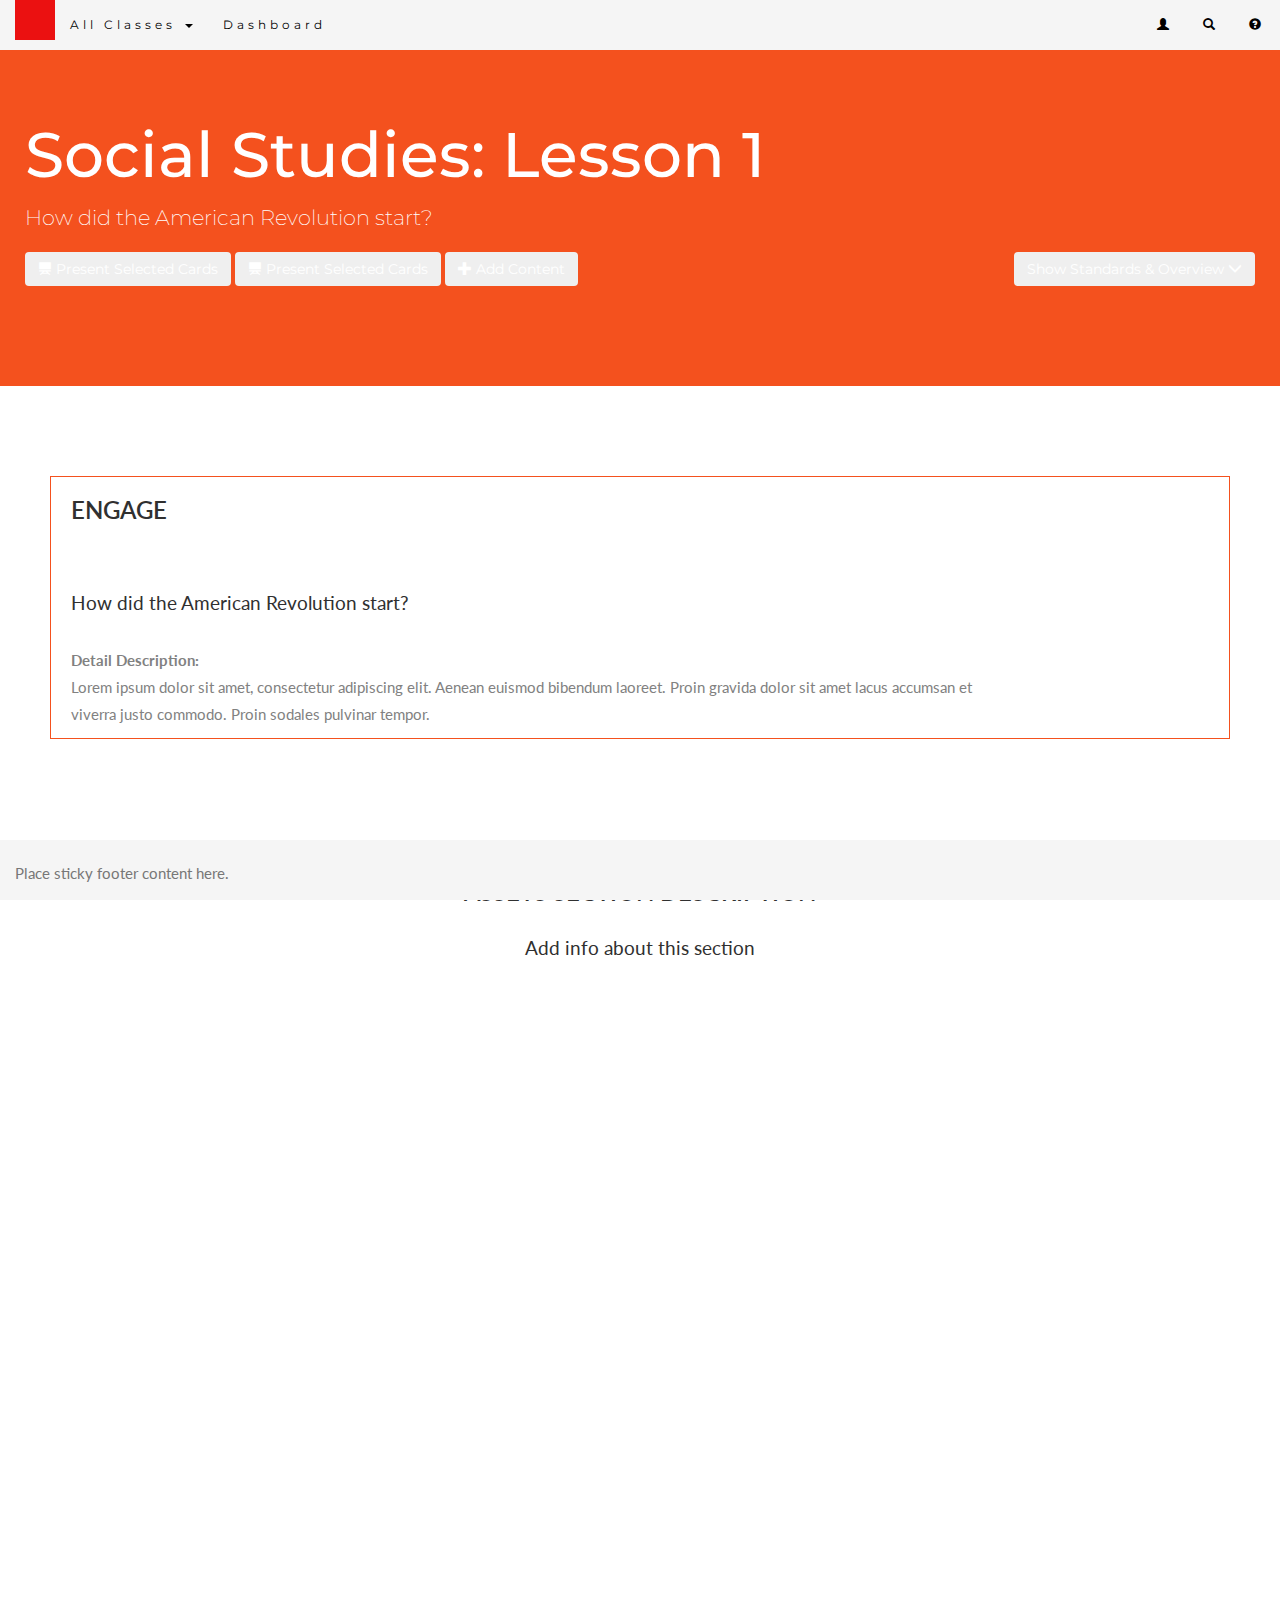
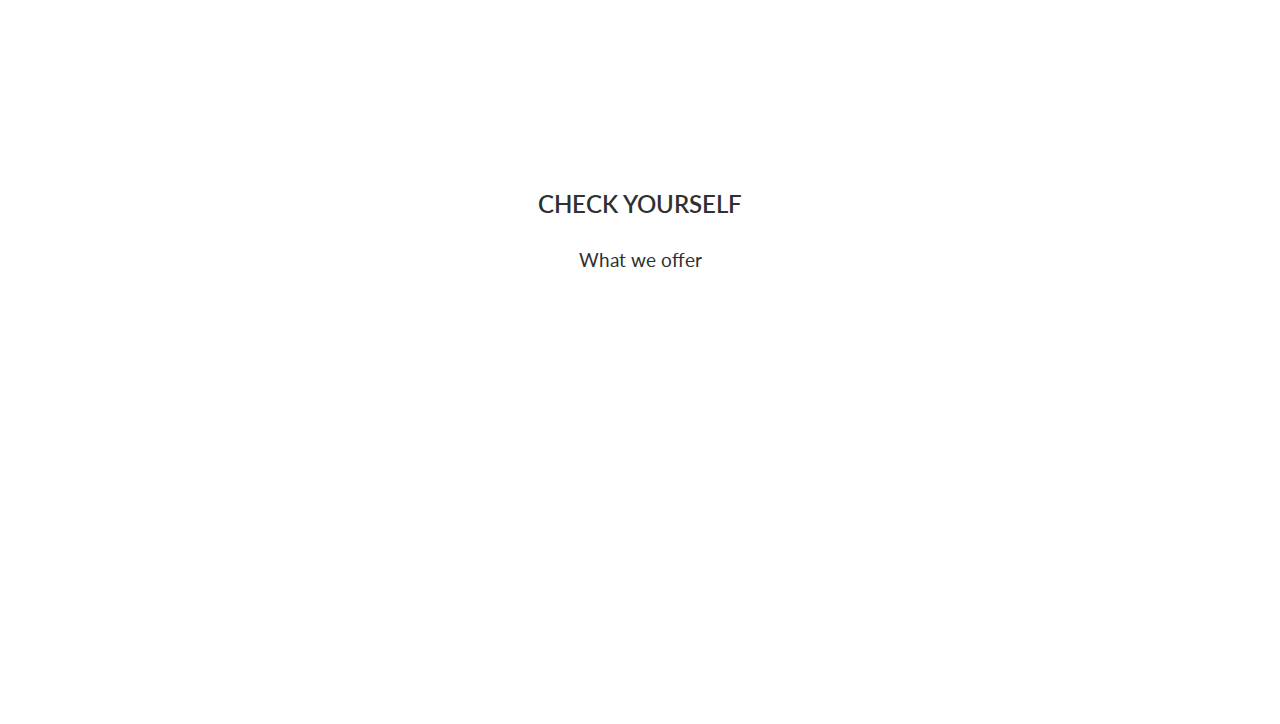
==== Masonary/index - shell.html @ 218b9366 "updates to the cube" ====
<!DOCTYPE html>
<html lang="en">
<head>
  <title>Bootstrap Shell</title>
  <meta charset="utf-8">
  <meta name="viewport" content="width=device-width, initial-scale=1">
  <link rel="stylesheet" href="https://maxcdn.bootstrapcdn.com/bootstrap/3.3.7/css/bootstrap.min.css">
  <link href="https://fonts.googleapis.com/css?family=Montserrat" rel="stylesheet" type="text/css">
  <link href="https://fonts.googleapis.com/css?family=Lato" rel="stylesheet" type="text/css">
  <link rel="stylesheet" type="text/css" href="custom.css">
  <script src="https://ajax.googleapis.com/ajax/libs/jquery/1.12.4/jquery.min.js"></script>
  <script src="https://maxcdn.bootstrapcdn.com/bootstrap/3.3.7/js/bootstrap.min.js"></script>
  
</head>
<body id="myPage" data-spy="scroll" data-target=".navbar" data-offset="60">

<nav class="navbar navbar-default navbar-fixed-top">
  <div class="container">
    <div class="navbar-header">
 <a href="#" class="pull-left redcube"><img src="media/images/redcube.png" width="40" height="40"></a>
          </div>
          <div id="navbar" class="navbar-collapse collapse">
            <ul class="nav navbar-nav">
              <li class="dropdown">
                <a href="#" class="dropdown-toggle" data-toggle="dropdown" role="button" aria-haspopup="true" aria-expanded="false">All Classes <span class="caret"></span></a>
                <ul class="dropdown-menu">
                  <li><a href="#">Class 1</a></li>
                  <li><a href="#">Class 2</a></li>
                  <li><a href="#">Class 3</a></li>
                  <li role="separator" class="divider"></li>
                  <li><a href="#">More Links Here</a></li>
                  <li><a href="#">And One More Link</a></li>
                </ul>
              </li>
              <li><a href="#">Dashboard</a></li>
            </ul>
            <ul class="nav navbar-nav navbar-right">
              <li><a href=""><span class="glyphicon glyphicon-user" aria-hidden="true"></span></a></li>
              <li><a href=""><span class="glyphicon glyphicon-search" aria-hidden="true"></span></a></li>
              <li><a href=""><span class="glyphicon glyphicon-question-sign" aria-hidden="true"></span></a></li>
            </ul>
          </div><!--/.nav-collapse -->
  </div>
        
        
        
    
      <button type="button" class="navbar-toggle" data-collapse="collapse" data-target="#myNavbar">
        <span class="icon-bar"></span>
        <span class="icon-bar"></span>
        <span class="icon-bar"></span>
      </button>
    </div>
    <div class="collapse navbar-collapse" id="myNavbar">
   <!--   <ul class="nav navbar-nav navbar-right">
        <li><a href="#about">ABOUT</a></li>
      </ul> -->
    </div>
  </div>
</nav>

<div class="jumbotron text-left">
  <h1>Social Studies: Lesson 1</h1>
  <p>How did the American Revolution start?</p>
<button type="button" class="btn btn-white" data-toggle="" data-target=""><span class="glyphicon glyphicon-blackboard" aria-hidden="true"></span> Present Selected Cards </button>
<button type="button" class="btn btn-white" data-toggle="" data-target=""><span class="glyphicon glyphicon-blackboard" aria-hidden="true"></span> Present Selected Cards </button>
<button type="button" class="btn btn-white" data-toggle="modal" data-target="#myModaladd"><span class="glyphicon glyphicon-plus" aria-hidden="true"></span> Add Content</button>
<button type="button" button="" class="btn btn-white btn-banner-toggle pull-right" id="banner-toggle" onclick="$('#target-under').toggle();">Show Standards &amp; Overview <span class="glyphicon glyphicon-menu-down"></span></button></div>


<!-- Container (About Section) -->
<div id="about" class="container-fluid">
<div class="panel-top panel-default text-left __web-inspector-hide-shortcut__"> 
     <h2>Engage</h2><br>
      <h4>How did the American Revolution start?<br></h4>
      <p><strong>Detail Description:</strong><br>
        Lorem ipsum dolor sit amet, consectetur adipiscing elit. Aenean euismod bibendum laoreet. Proin gravida dolor sit amet lacus accumsan et viverra justo commodo. Proin sodales pulvinar tempor.</p>
    </div>  
  
 
</div></div>



  <!--
  <div class="text-center">
    <h2>Section</h2>
    <h4>Add info about this section</h4>
  <div id="myCarousel" class="carousel slide text-center" data-ride="carousel">
    <!-- Indicators -->
   <!-- <ol class="carousel-indicators">
      <li data-target="#myCarousel" data-slide-to="0" class="active"></li>
      <li data-target="#myCarousel" data-slide-to="1"></li>
      <li data-target="#myCarousel" data-slide-to="2"></li>
    </ol>-->

    <!-- Wrapper for slides -->
 <!--   <div class="carousel-inner" role="listbox">
      <div class="item active">
        <h4>"This company is the best. I am so happy with the result!"<br><span style="font-style:normal;">Michael Roe, Vice President, Comment Box</span></h4>
      </div>
      <div class="item">
        <h4>"One word... WOW!!"<br><span style="font-style:normal;">John Doe, Salesman, Rep Inc</span></h4>
      </div>
      <div class="item">
        <h4>"Could I... BE any more happy with this company?"<br><span style="font-style:normal;">Chandler Bing, Actor, FriendsAlot</span></h4>
      </div>
    </div>

 <!-- Left and right controls -->
     <!--  <a class="left carousel-control" href="#myCarousel" role="button" data-slide="prev">
      <span class="glyphicon glyphicon-chevron-left" aria-hidden="true"></span>
      <span class="sr-only">Previous</span>
    </a>
    <a class="right carousel-control" href="#myCarousel" role="button" data-slide="next">
      <span class="glyphicon glyphicon-chevron-right" aria-hidden="true"></span>
      <span class="sr-only">Next</span>
    </a>
  </div>
</div>-->

<!-- Container (Pricing Section) -->
<div id="pricing" class="container-fluid">
  <div class="text-center">
    <h2>Assets Section Description</h2>
    <h4>Add info about this section</h4>
  </div>
  
  <div class="row slideanim">
 <div class="col-sm-4 col-xs-12">
      <div class="panel panel-default text-center">
        <div class="panel-heading">
          <h1></h1></div>
        <div class="panel-body">
          <h3>The Revolutionary War 1775-1778</h3>
        </div>
        <div class="panel-footer">
          <p>blah blah blah</p>
          <h4></h4>
          <button class="btn btn-lg">Assign</button>
        </div>
      </div>
    </div>
    
    <div class="col-sm-4 col-xs-12">
      <div class="panel panel-default text-center">
        <div class="panel-heading">
          <h1></h1></div>
        <div class="panel-body">
          <h3>The Revolutionary War 1775-1778</h3>
        </div>
        <div class="panel-footer">
          <p>blah blah blah</p>
          <h4></h4>
          <button class="btn btn-lg">Assign</button>
        </div>
      </div>
    </div>
    
    <div class="col-sm-4 col-xs-12">
      <div class="panel panel-default text-center">
        <div class="panel-heading">
          <h1></h1></div>
        <div class="panel-body">
          <h3>The Revolutionary War 1775-1778</h3>
        </div>
        <div class="panel-footer">
          <p>blah blah blah</p>
          <h4></h4>
          <button class="btn btn-lg">Assign</button>
        </div>
      </div>
    </div>
  </div>
  <div class="text-center">
    <div class="row slideanim">
 <div class="col-sm-4 col-xs-12">
      <div class="panel panel-default text-center">
        <div class="panel-heading">
          <h1></h1></div>
        <div class="panel-body">
          <h3>The Revolutionary War 1775-1778</h3>
        </div>
        <div class="panel-footer">
          <p>blah blah blah</p>
          <h4></h4>
          <button class="btn btn-lg">Assign</button>
        </div>
      </div>
    </div>
    
    <div class="col-sm-4 col-xs-12">
      <div class="panel panel-default text-center">
        <div class="panel-heading">
          <h1></h1></div>
        <div class="panel-body">
          <h3>The Revolutionary War 1775-1778</h3>
        </div>
        <div class="panel-footer">
          <p>blah blah blah</p>
          <h4></h4>
          <button class="btn btn-lg">Assign</button>
        </div>
      </div>
    </div>
    
    <div class="col-sm-4 col-xs-12">
      <div class="panel panel-default text-center">
        <div class="panel-heading">
          <h1></h1></div>
        <div class="panel-body">
          <h3>The Revolutionary War 1775-1778</h3>
        </div>
        <div class="panel-footer">
          <p>blah blah blah</p>
          <h4></h4>
          <button class="btn btn-lg">Assign</button>
        </div>
      </div>
    </div>
  </div>
</div>

<!-- Container (Services Section) -->
<div id="services" class="container-fluid text-center">
  <h2>Check Yourself</h2>
  <h4>What we offer</h4>
  <br>
  <div class="row slideanim">
    <div class="col-sm-4">
      <span class="glyphicon glyphicon-off logo-small"></span>
      <h4>POWER</h4>
      <p>Lorem ipsum dolor sit amet..</p>
    </div>
    <div class="col-sm-4">
      <span class="glyphicon glyphicon-heart logo-small"></span>
      <h4>LOVE</h4>
      <p>Lorem ipsum dolor sit amet..</p>
    </div>
    <div class="col-sm-4">
      <span class="glyphicon glyphicon-lock logo-small"></span>
      <h4>JOB DONE</h4>
      <p>Lorem ipsum dolor sit amet..</p>
    </div>
  </div>
  <br><br>
  <div class="row slideanim">
  </div>
</div>
</div>

</div>
<!--
<footer class="container-fluid text-center footer-fixed-bottom">
  <a href="#myPage" title="To Top">
    <span class="glyphicon glyphicon-chevron-up"></span>
  </a>
</footer>-->
<footer class="footer">
      <div class="container">
      <a href="#myPage" title="To Top">
        <p class="text-muted">Place sticky footer content here.</p>
      </div>
    </footer>


<script>
$(document).ready(function(){
  // Add smooth scrolling to all links in navbar + footer link
  $(".navbar a, footer a[href='#myPage']").on('click', function(event) {
    // Make sure this.hash has a value before overriding default behavior
    if (this.hash !== "") {
      // Prevent default anchor click behavior
      event.preventDefault();

      // Store hash
      var hash = this.hash;

      // Using jQuery's animate() method to add smooth page scroll
      // The optional number (900) specifies the number of milliseconds it takes to scroll to the specified area
      $('html, body').animate({
        scrollTop: $(hash).offset().top
      }, 900, function(){
   
        // Add hash (#) to URL when done scrolling (default click behavior)
        window.location.hash = hash;
      });
    } // End if
  });
  
  $(window).scroll(function() {
    $(".slideanim").each(function(){
      var pos = $(this).offset().top;

      var winTop = $(window).scrollTop();
        if (pos < winTop + 600) {
          $(this).addClass("slide");
        }
    });
  });
})
</script>

</body>
</html>
---- Masonary/custom.css ----
@charset "UTF-8";
/* Sticky footer styles
-------------------------------------------------- */
html {
  position: relative;
  min-height: 100%;
}

.footer {
  position: fixed;
  bottom: 0;
  width: 100%;
  /* Set the fixed height of the footer here */
  height: 60px;
  background-color: #f5f5f5;
}


/* Custom page CSS
-------------------------------------------------- */
/* Not required for template or sticky footer method. */

.container {
  width: auto;
  max-width:100%;
  padding: 0 15px;
}
.container .text-muted {
  margin: 20px 0;
}

.navbar-default .navbar-toggle .icon-bar {
    background-color: #fff;
}

.footer .container {
    padding-right: 15px;
    padding-left: 15px;
}
  body {
      font: 400 15px Lato, sans-serif;
      line-height: 1.8;
      color: #818181;
	   margin-bottom: 60px;
  }
  h2 {
      font-size: 24px;
      text-transform: uppercase;
      color: #303030;
      font-weight: 600;
      margin-bottom: 30px;
  }
  h4 {
      font-size: 19px;
      line-height: 1.375em;
      color: #303030;
      font-weight: 400;
      margin-bottom: 30px;
  }
  .jumbotron {
      background-color: #f4511e;
      color: #fff;
      padding: 100px 25px;
      font-family: Montserrat, sans-serif;
  }
  .container-fluid {
      padding: 60px 50px;
  }
  .bg-grey {
      background-color: #f6f6f6;
  }
  .logo-small {
      color: #f4511e;
      font-size: 50px;
  }
  .logo {
      color: #f4511e;
      font-size: 200px;
  }
  .thumbnail {
      padding: 0 0 15px 0;
      border: none;
      border-radius: 0;
  }
  .thumbnail img {
      width: 100%;
      height: 100%;
      margin-bottom: 10px;
  }
  .carousel-control.right, .carousel-control.left {
      background-image: none;
      color: #f4511e;
  }
  .carousel-indicators li {
      border-color: #f4511e;
  }
  .carousel-indicators li.active {
      background-color: #f4511e;
  }
  .item h4 {
      font-size: 19px;
      line-height: 1.375em;
      font-weight: 400;
      font-style: italic;
      margin: 70px 0;
  }
  .item span {
      font-style: normal;
  }
  .panel {
      border: 1px solid #f4511e;
      border-radius:0 !important;
      transition: box-shadow 0.5s;
  }
.panel-top {
      border: 1px solid #f4511e;
      border-radius:0 !important;
      transition: box-shadow 0.5s;
	  padding-left:20px;
	  padding-right:20%;
  }
  
    .panel-top:hover {
      box-shadow: 5px 0px 40px rgba(0,0,0, .2);
  }
  .panel:hover {
      box-shadow: 5px 0px 40px rgba(0,0,0, .2);
  }
  .panel-footer .btn:hover {
      border: 1px solid #f4511e;
      background-color: #fff !important;
      color: #f4511e;
  }
  .panel-heading {
      color: #fff !important;
      background-color: #f4511e !important;
      padding: 25px;
      border-bottom: 1px solid transparent;
      border-top-left-radius: 0px;
      border-top-right-radius: 0px;
      border-bottom-left-radius: 0px;
      border-bottom-right-radius: 0px;
  }
  .panel-footer {
      background-color: white !important;
  }
  .panel-footer h3 {
      font-size: 32px;
  }
  .panel-footer h4 {
      color: #aaa;
      font-size: 14px;
  }
  .panel-footer .btn {
      margin: 15px 0;
      background-color: #f4511e;
      color: #fff;
  }
  .navbar {
      margin-bottom: 0;
      background-color: #f5f5f5;
      z-index: 9999;
      border: 0;
      font-size: 12px !important;
      line-height: 1.42857143 !important;
      letter-spacing: 4px;
      border-radius: 0;
      font-family: Montserrat, sans-serif;
  }
  .navbar li a, .navbar .navbar-brand {
      color: #000 !important;
  }
  .navbar-nav li a:hover, .navbar-nav li.active a {
      color: #f4511e !important;
      background-color: #fff !important;
  }
  .navbar-default .navbar-toggle {
      border-color: transparent;
      color: #fff !important;
  }
  footer .glyphicon {
      font-size: 20px;
      margin-bottom: 20px;
      color: #f4511e;
  }
  .slideanim {visibility:hidden;}
  .slide {
      animation-name: slide;
      -webkit-animation-name: slide;
      animation-duration: 1s;
      -webkit-animation-duration: 1s;
      visibility: visible;
  }
  @keyframes slide {
    0% {
      opacity: 0;
      transform: translateY(70%);
    }
    100% {
      opacity: 1;
      transform: translateY(0%);
    }
  }
  @-webkit-keyframes slide {
    0% {
      opacity: 0;
      -webkit-transform: translateY(70%);
    }
    100% {
      opacity: 1;
      -webkit-transform: translateY(0%);
    }
  }
  @media screen and (max-width: 768px) {
    .col-sm-4 {
      text-align: center;
      margin: 25px 0;
    }
    .btn-lg {
        width: 100%;
        margin-bottom: 35px;
    }
  }
  @media screen and (max-width: 480px) {
    .logo {
        font-size: 150px;
    }
  }
/* CSS Document */
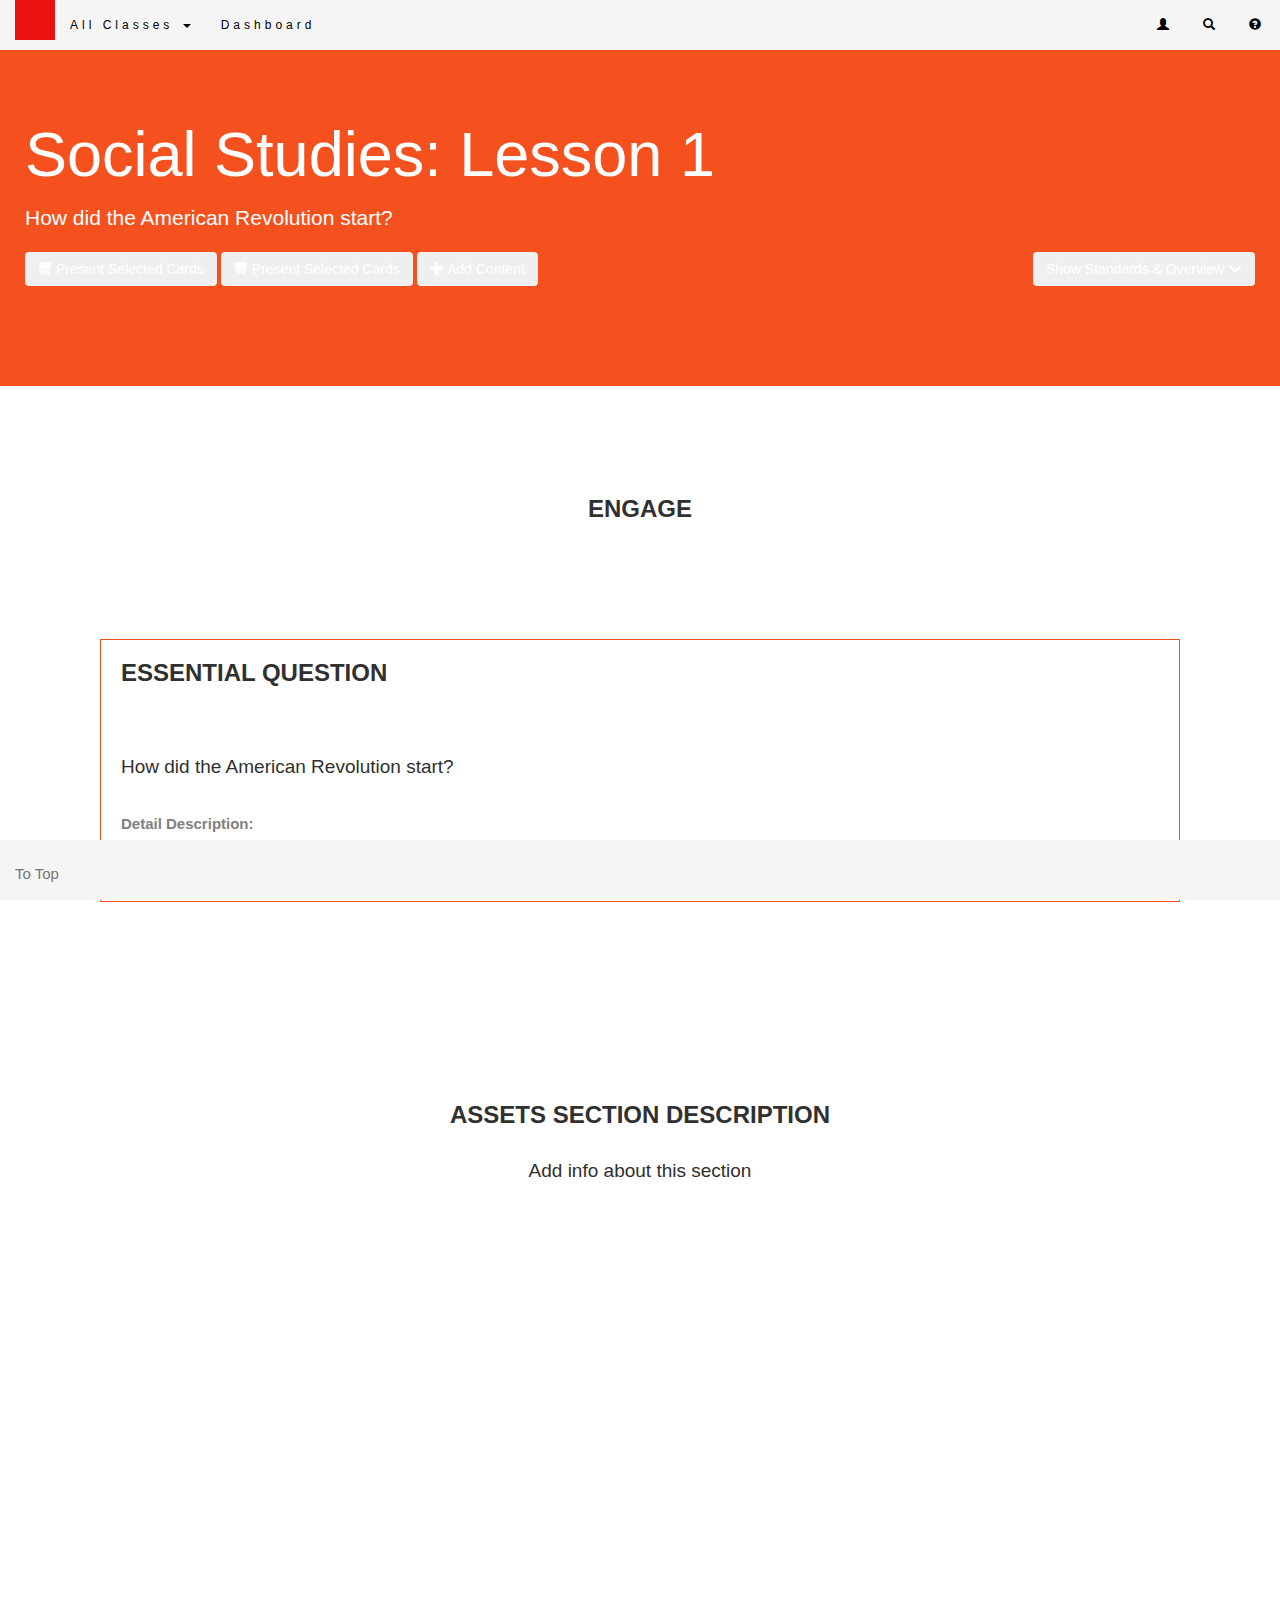
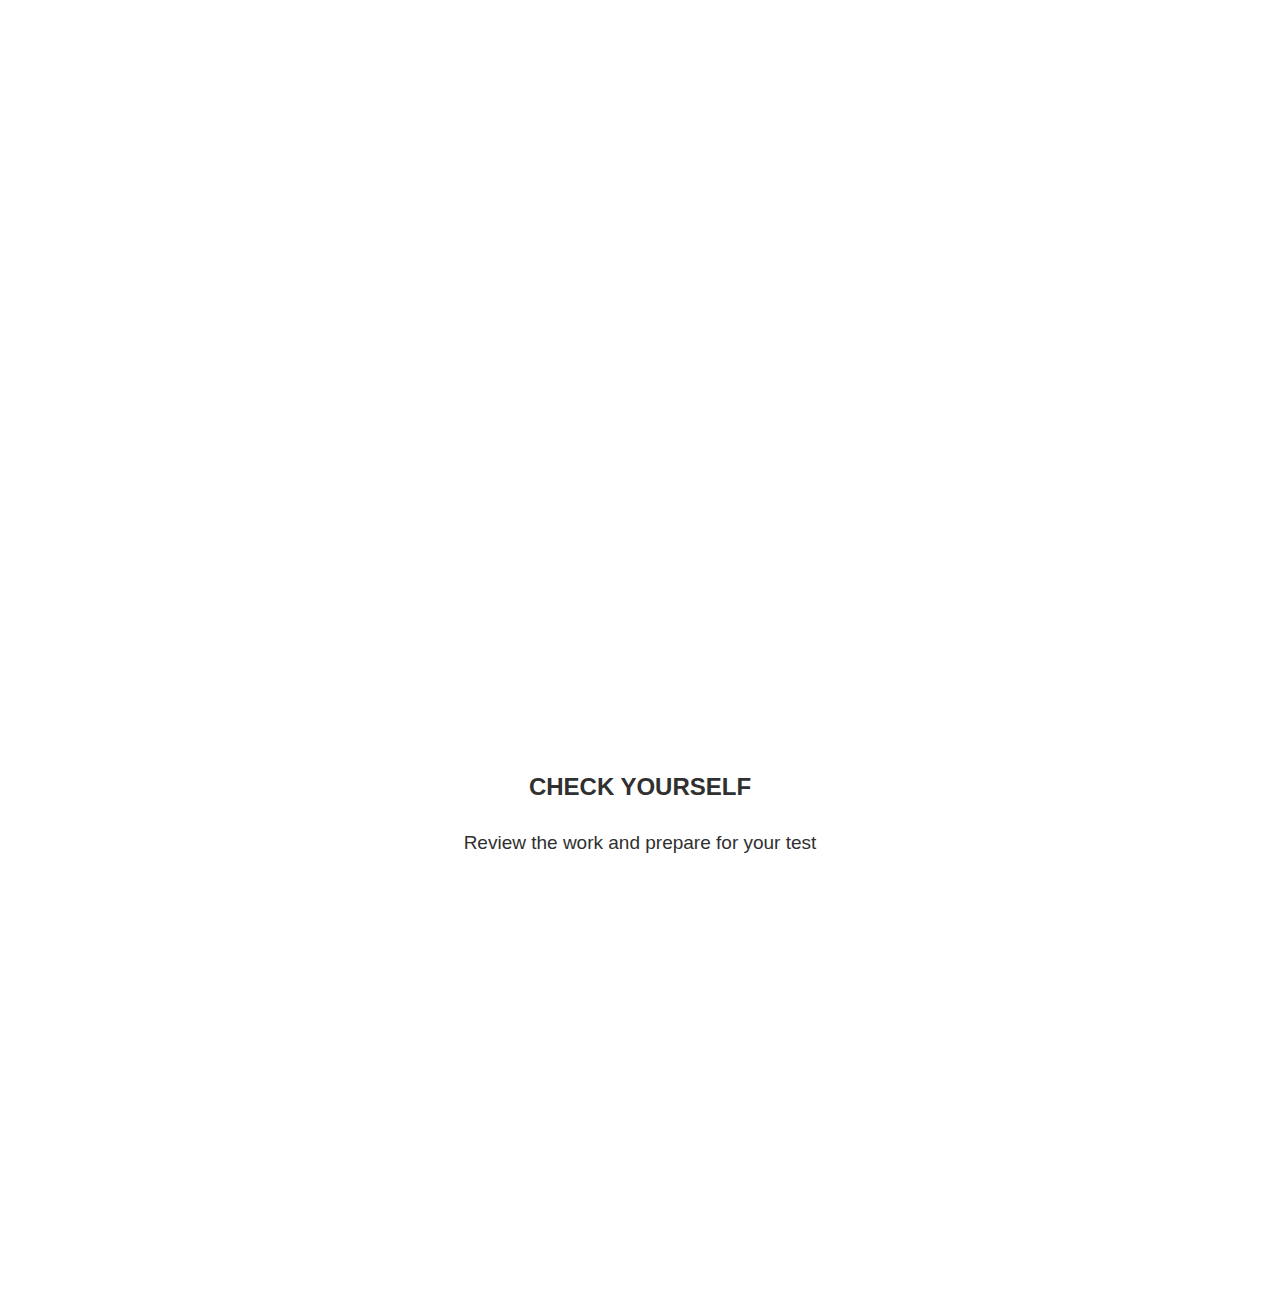
==== commit a93fdc90: "css edits" ====
--- a/Masonary/index - shell.html
+++ b/Masonary/index - shell.html
@@ -69,16 +69,18 @@
 
 
 <!-- Container (About Section) -->
-<div id="about" class="container-fluid">
+<div id="essential question" class="container-fluid">
+  <div class="text-center">
+      <h2>Engage</h2><br>
+  </div>
+  <div id="about" class="container-fluid">
 <div class="panel-top panel-default text-left __web-inspector-hide-shortcut__"> 
-     <h2>Engage</h2><br>
+     <h2>Essential Question</h2><br>
       <h4>How did the American Revolution start?<br></h4>
       <p><strong>Detail Description:</strong><br>
         Lorem ipsum dolor sit amet, consectetur adipiscing elit. Aenean euismod bibendum laoreet. Proin gravida dolor sit amet lacus accumsan et viverra justo commodo. Proin sodales pulvinar tempor.</p>
     </div>  
-  
- 
-</div></div>
+  </div></div>
 
 
 
@@ -119,8 +121,8 @@
   </div>
 </div>-->
 
-<!-- Container (Pricing Section) -->
-<div id="pricing" class="container-fluid">
+<!-- Container (Assets Section) -->
+<div id="Assets" class="container-fluid">
   <div class="text-center">
     <h2>Assets Section Description</h2>
     <h4>Add info about this section</h4>
@@ -172,6 +174,54 @@
       </div>
     </div>
   </div>
+  
+    <div class="row slideanim">
+ <div class="col-sm-4 col-xs-12">
+      <div class="panel panel-default text-center">
+        <div class="panel-heading">
+          <h1></h1></div>
+        <div class="panel-body">
+          <h3>The Revolutionary War 1775-1778</h3>
+        </div>
+        <div class="panel-footer">
+          <p>blah blah blah</p>
+          <h4></h4>
+          <button class="btn btn-lg">Assign</button>
+        </div>
+      </div>
+    </div>
+    
+    <div class="col-sm-4 col-xs-12">
+      <div class="panel panel-default text-center">
+        <div class="panel-heading">
+          <h1></h1></div>
+        <div class="panel-body">
+          <h3>The Revolutionary War 1775-1778</h3>
+        </div>
+        <div class="panel-footer">
+          <p>blah blah blah</p>
+          <h4></h4>
+          <button class="btn btn-lg">Assign</button>
+        </div>
+      </div>
+    </div>
+    
+    <div class="col-sm-4 col-xs-12">
+      <div class="panel panel-default text-center">
+        <div class="panel-heading">
+          <h1></h1></div>
+        <div class="panel-body">
+          <h3>The Revolutionary War 1775-1778</h3>
+        </div>
+        <div class="panel-footer">
+          <p>blah blah blah</p>
+          <h4></h4>
+          <button class="btn btn-lg">Assign</button>
+        </div>
+      </div>
+    </div>
+  </div>
+  
   <div class="text-center">
     <div class="row slideanim">
  <div class="col-sm-4 col-xs-12">
@@ -222,24 +272,20 @@
 </div>
 
 <!-- Container (Services Section) -->
-<div id="services" class="container-fluid text-center">
+<div id="engrade" class="container-fluid text-center">
   <h2>Check Yourself</h2>
-  <h4>What we offer</h4>
+  <h4>Review the work and prepare for your test</h4>
   <br>
   <div class="row slideanim">
-    <div class="col-sm-4">
-      <span class="glyphicon glyphicon-off logo-small"></span>
-      <h4>POWER</h4>
+   
+    <div class="col-sm-6">
+      <span class="glyphicon glyphicon-ok logo-small"></span>
+      <h4>Review Work</h4>
       <p>Lorem ipsum dolor sit amet..</p>
     </div>
-    <div class="col-sm-4">
-      <span class="glyphicon glyphicon-heart logo-small"></span>
-      <h4>LOVE</h4>
-      <p>Lorem ipsum dolor sit amet..</p>
-    </div>
-    <div class="col-sm-4">
-      <span class="glyphicon glyphicon-lock logo-small"></span>
-      <h4>JOB DONE</h4>
+    <div class="col-sm-6">
+      <span class="glyphicon glyphicon-check logo-small"></span>
+      <h4>Report Your Findings</h4>
       <p>Lorem ipsum dolor sit amet..</p>
     </div>
   </div>
@@ -259,7 +305,7 @@
 <footer class="footer">
       <div class="container">
       <a href="#myPage" title="To Top">
-        <p class="text-muted">Place sticky footer content here.</p>
+        <p class="text-muted">To Top</p>
       </div>
     </footer>
 
--- a/Masonary/custom.css
+++ b/Masonary/custom.css
@@ -30,7 +30,7 @@
 }
 
 .navbar-default .navbar-toggle .icon-bar {
-    background-color: #fff;
+    background-color: orange;
 }
 
 .footer .container {
@@ -38,7 +38,7 @@
     padding-left: 15px;
 }
   body {
-      font: 400 15px Lato, sans-serif;
+      font: 400 15px "Proxima Nova", sans-serif;
       line-height: 1.8;
       color: #818181;
 	   margin-bottom: 60px;
@@ -61,7 +61,7 @@
       background-color: #f4511e;
       color: #fff;
       padding: 100px 25px;
-      font-family: Montserrat, sans-serif;
+      font-family: "Proxima Nova", sans-serif;
   }
   .container-fluid {
       padding: 60px 50px;
@@ -107,7 +107,7 @@
   .item span {
       font-style: normal;
   }
-  .panel {
+.panel {
       border: 1px solid #f4511e;
       border-radius:0 !important;
       transition: box-shadow 0.5s;
@@ -165,7 +165,7 @@
       line-height: 1.42857143 !important;
       letter-spacing: 4px;
       border-radius: 0;
-      font-family: Montserrat, sans-serif;
+      font-family: "Proxima Nova", sans-serif;
   }
   .navbar li a, .navbar .navbar-brand {
       color: #000 !important;
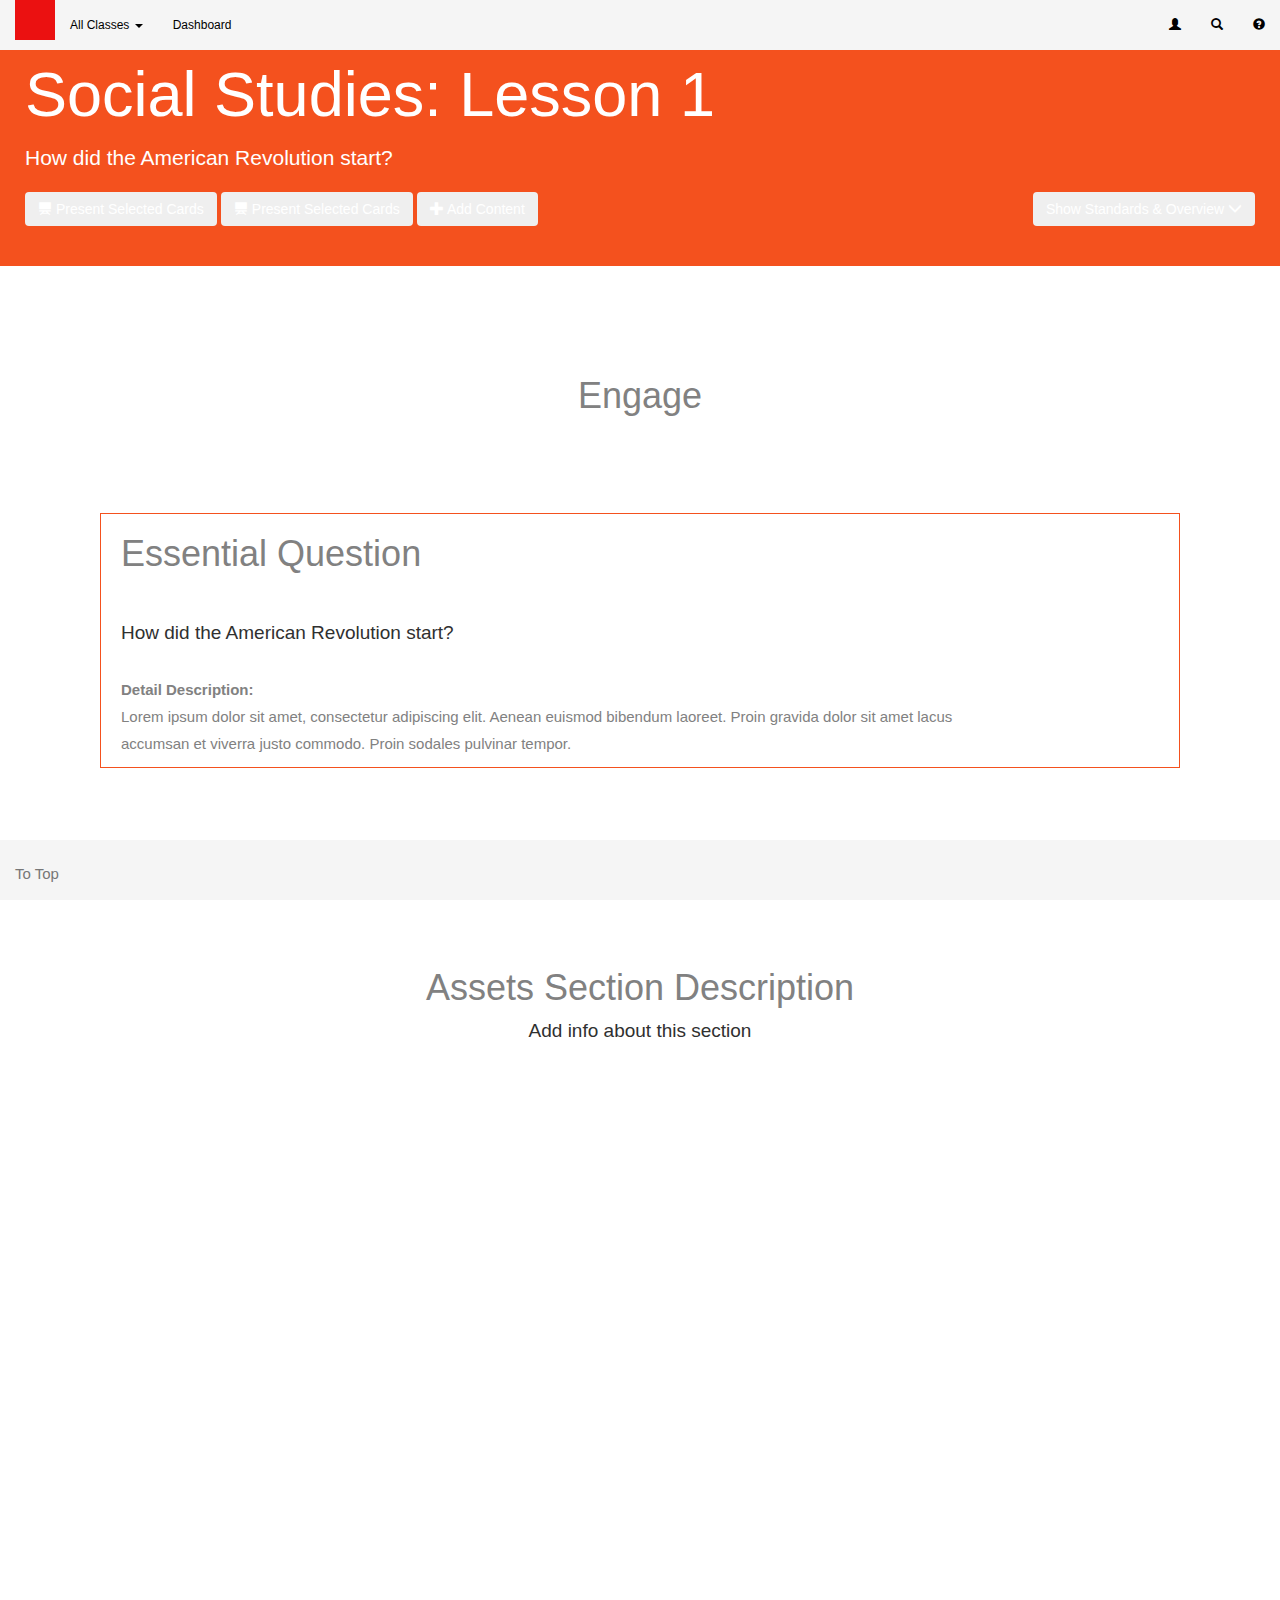
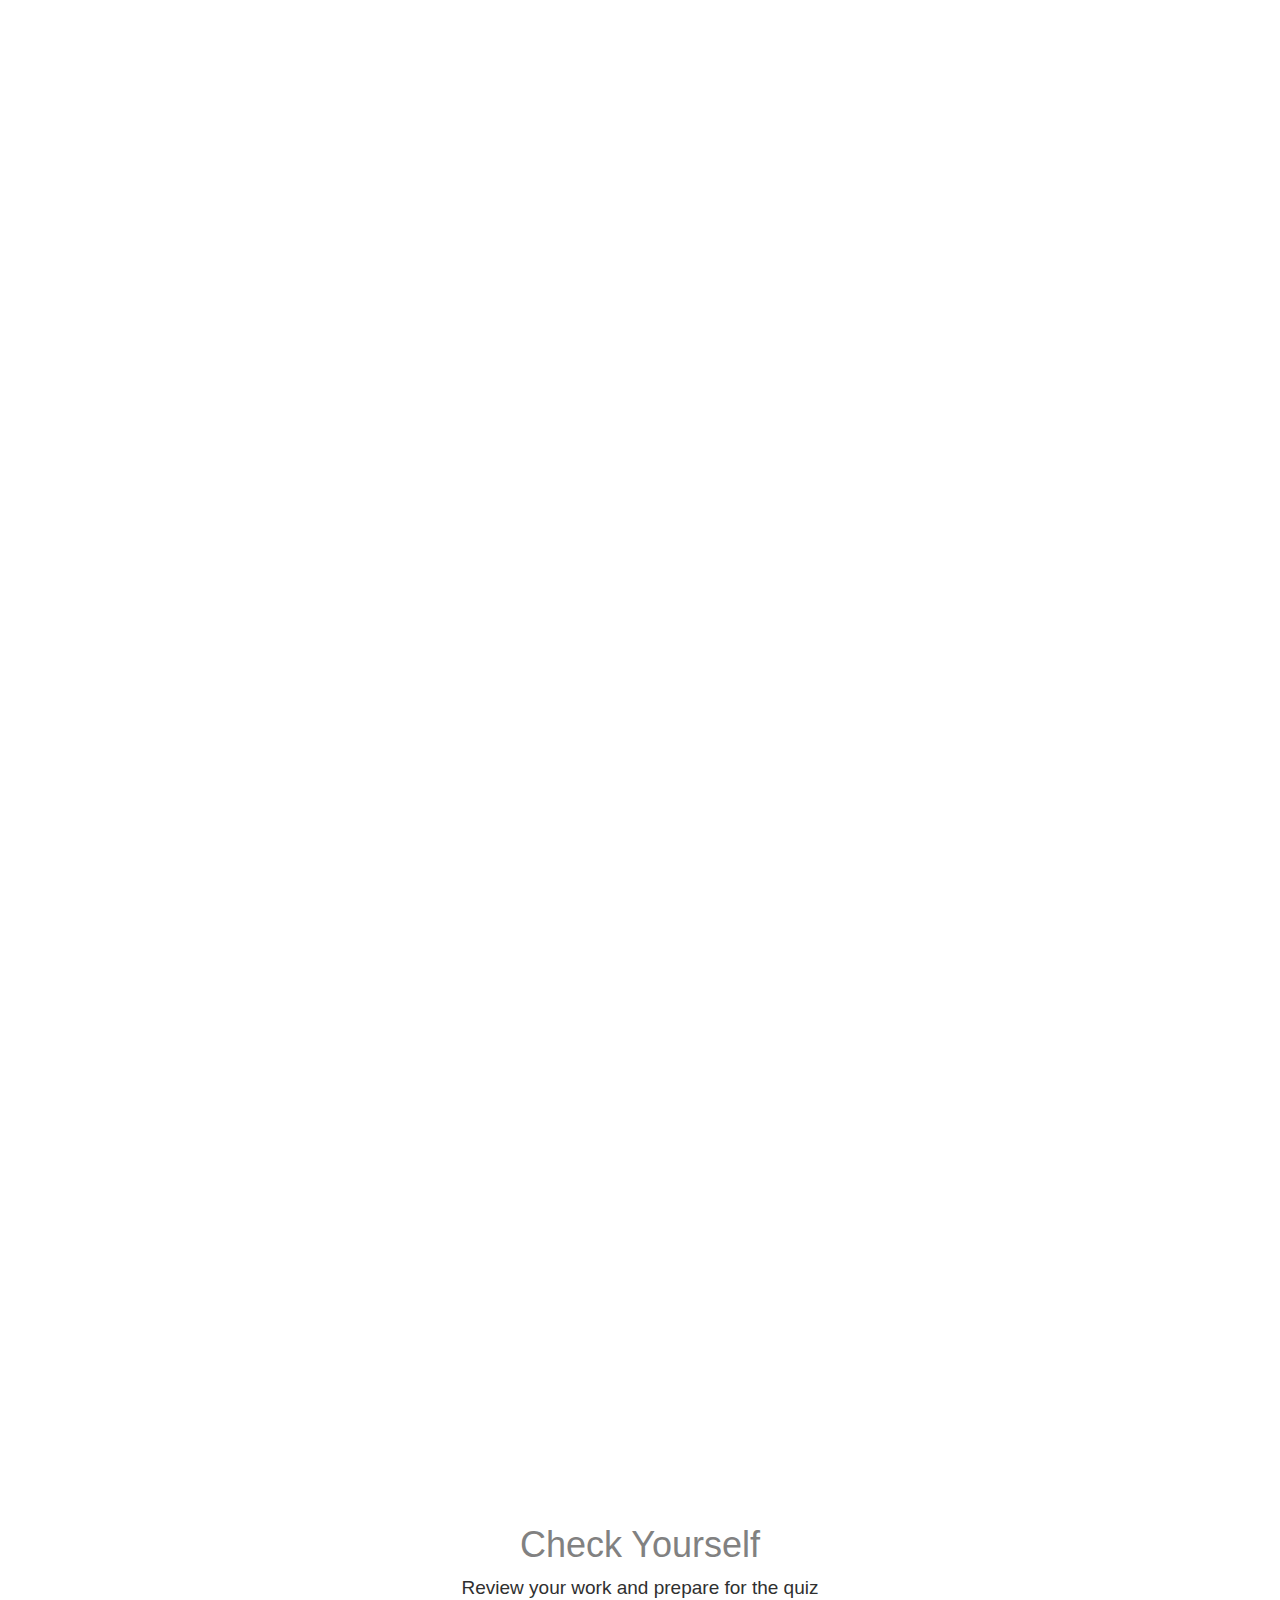
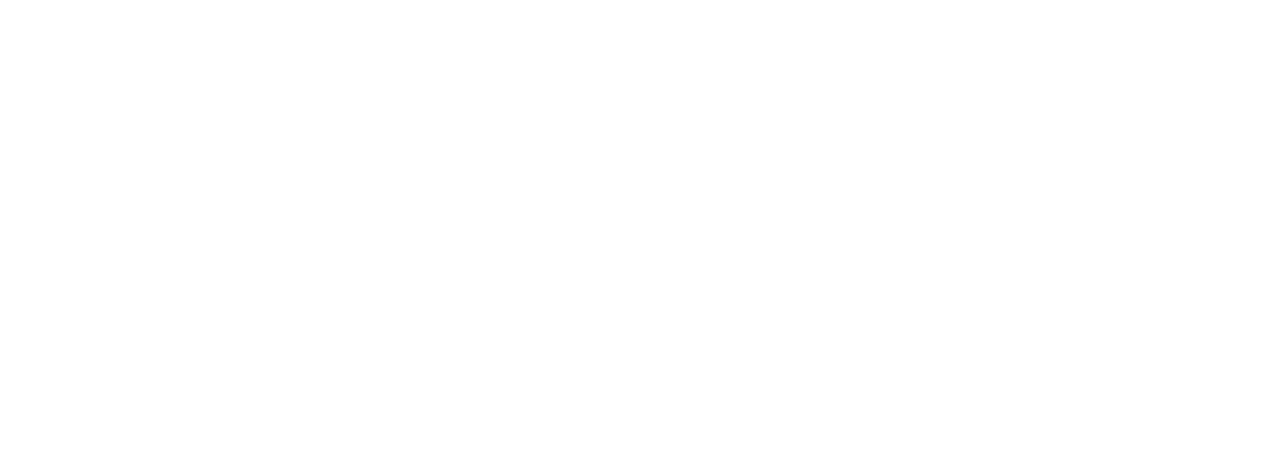
==== commit 0041abf6: "updated to css" ====
--- a/Masonary/index - shell.html
+++ b/Masonary/index - shell.html
@@ -17,7 +17,7 @@
 <nav class="navbar navbar-default navbar-fixed-top">
   <div class="container">
     <div class="navbar-header">
- <a href="#" class="pull-left redcube"><img src="media/images/redcube.png" width="40" height="40"></a>
+ <a href="#" class="redcube"><img src="media/images/redcube.png" width="40" height="40"></a>
           </div>
           <div id="navbar" class="navbar-collapse collapse">
             <ul class="nav navbar-nav">
@@ -63,19 +63,22 @@
   <h1>Social Studies: Lesson 1</h1>
   <p>How did the American Revolution start?</p>
 <button type="button" class="btn btn-white" data-toggle="" data-target=""><span class="glyphicon glyphicon-blackboard" aria-hidden="true"></span> Present Selected Cards </button>
+
 <button type="button" class="btn btn-white" data-toggle="" data-target=""><span class="glyphicon glyphicon-blackboard" aria-hidden="true"></span> Present Selected Cards </button>
+
 <button type="button" class="btn btn-white" data-toggle="modal" data-target="#myModaladd"><span class="glyphicon glyphicon-plus" aria-hidden="true"></span> Add Content</button>
+
 <button type="button" button="" class="btn btn-white btn-banner-toggle pull-right" id="banner-toggle" onclick="$('#target-under').toggle();">Show Standards &amp; Overview <span class="glyphicon glyphicon-menu-down"></span></button></div>
 
 
 <!-- Container (About Section) -->
 <div id="essential question" class="container-fluid">
   <div class="text-center">
-      <h2>Engage</h2><br>
-  </div>
-  <div id="about" class="container-fluid">
+      <h1>Engage</h1><br>
+  </div>
+  <div id="essential question" class="container-fluid">
 <div class="panel-top panel-default text-left __web-inspector-hide-shortcut__"> 
-     <h2>Essential Question</h2><br>
+     <h1>Essential Question</h1><br>
       <h4>How did the American Revolution start?<br></h4>
       <p><strong>Detail Description:</strong><br>
         Lorem ipsum dolor sit amet, consectetur adipiscing elit. Aenean euismod bibendum laoreet. Proin gravida dolor sit amet lacus accumsan et viverra justo commodo. Proin sodales pulvinar tempor.</p>
@@ -124,25 +127,122 @@
 <!-- Container (Assets Section) -->
 <div id="Assets" class="container-fluid">
   <div class="text-center">
-    <h2>Assets Section Description</h2>
+    <h1>Assets Section Description</h1>
     <h4>Add info about this section</h4>
   </div>
   
-  <div class="row slideanim">
- <div class="col-sm-4 col-xs-12">
-      <div class="panel panel-default text-center">
-        <div class="panel-heading">
-          <h1></h1></div>
-        <div class="panel-body">
-          <h3>The Revolutionary War 1775-1778</h3>
-        </div>
-        <div class="panel-footer">
-          <p>blah blah blah</p>
-          <h4></h4>
-          <button class="btn btn-lg">Assign</button>
-        </div>
-      </div>
-    </div>
+    <div id="single asset" class="container">
+  <div class="row slideanim">
+    <div class="col-sm-12 col-xs-12">
+  <div class="panel-top panel-default text-left"> 
+<h4><img src="media/images/60.png" class="img-responsive" width="60" height="40" /> How did the American Revolution start?</h4>
+   </div></div></div></div>
+   
+    <div id="single asset" class="container">
+  <div class="row slideanim">
+    <div class="col-sm-12 col-xs-12">
+  <div class="panel-gray panel-default text-left"> 
+<h4><img src="media/images/60.png" class="img-responsive" alt="" width="60" height="40" /> How did the American Revolution start?</h4>
+   </div></div></div></div>
+   
+    <div id="single asset" class="container">
+  <div class="row slideanim">
+    <div class="col-sm-12 col-xs-12">
+  <div class="panel-top panel-default text-left"> 
+<h4><img src="media/images/60.png" class="img-responsive" alt="" width="60" height="40" /> How did the American Revolution start?</h4>
+   </div></div></div></div>
+   
+    <div id="single asset" class="container">
+  <div class="row slideanim">
+    <div class="col-sm-12 col-xs-12">
+  <div class="panel-gray panel-default text-left"> 
+<h4><img src="media/images/60.png"  class="img-responsive" alt=" " width="60" height="40" /> How did the American Revolution start?</h4>
+   </div></div></div> </div> 
+   
+       <div id="single asset" class="container">
+  <div class="row slideanim">
+    <div class="col-sm-12 col-xs-12">
+  <div class="panel-top panel-default text-left"> 
+<h4><img src="media/images/60.png"  class="img-responsive" alt="" width="60" height="40" /> How did the American Revolution start?</h4>
+   
+   </div></div></div></div>
+   <div id="single asset" class="container">
+  <div class="row slideanim">
+    <div class="col-sm-12 col-xs-12">
+  <div class="panel-gray panel-default text-left"> 
+<h4><img src="media/images/60.png" class="img-responsive" alt=" " width="60" height="40" /> How did the American Revolution start?</h4>
+
+   </div></div></div> </div>
+       <div id="single asset" class="container">
+  <div class="row slideanim">
+    <div class="col-sm-12 col-xs-12">
+  <div class="panel-top panel-default text-left"> 
+<h4><img src="media/images/60.png"  class="img-responsive" alt="" width="60" height="40" /> How did the American Revolution start?</h4>
+   </div></div></div></div>
+   
+    <div id="single asset" class="container">
+  <div class="row slideanim">
+    <div class="col-sm-12 col-xs-12">
+  <div class="panel-gray panel-default text-left"> 
+<h4><img src="media/images/60.png"  class="img-responsive" alt=" " width="60" height="40" /> How did the American Revolution start?</h4>
+   </div></div></div> </div><br> 
+   
+      <div id="single asset" class="container">
+    <div class="row slideanim">
+   <div class="col-sm-4 col-xs-12">
+      <div class="panel panel-default text-center">
+        <div class="panel-heading">
+        </div>
+        <div class="panel-body">
+          <h3>The Revolutionary War 1775-1778</h3>
+        </div>
+        <div class="panel-footer">
+       <p>blah blah blah</p>
+     <div class="panel-footer">
+     
+                <div class="row">
+                  <div class="col-lg-12">
+                    <div class="row">
+                      
+                      <div class="col-md-6">
+                       <div class="row">
+                        <button class="btn type="button" data-toggle="collapse" data-target="#NoteWell5" aria-expanded="false" aria-controls="NoteWell5">
+                          Notes
+                          <span class="caret"></span>
+                        </button>
+                       </div> </div>
+                       <div class="col-md-6"> 
+                        <div class="row">
+                    <div class="dropdown">   
+                    <a href="" class="dropdown-toggle" data-toggle="dropdown" role="button" aria-haspopup="true" aria-expanded="false"><span class="glyphicon glyphicon-option-vertical pull-right glyph-footer" aria-hidden="true"></span></a> 
+                    <ul class="dropdown-menu">
+                          <li><a href="#">Assign</a></li>
+                          <li><a href="#">Some Other Function</a></li>
+                          <li><a href="#">Another Function</a></li>
+                          <li role="separator" class="divider"></li>
+                          <li><a href="#">Remove</a></li>
+                        </ul>
+                      </div>   
+                    <a href=""><span class="glyphicon glyphicon-blackboard pull-right glyph-footer blue" aria-hidden="true"></span></a>
+                    <a href=""><span class="glyphicon glyphicon-user pull-right glyph-footer" aria-hidden="true"></span></a>
+                    </div> </div>
+                </div>
+                </div>
+                </div>
+                
+                <div class="panel-collapse collapse" id="NoteWell5" aria-expanded="false" style="height: 0px;">
+                              <div class="well add-fifteen-top">
+                                <p>Teachers can assign this video worksheet to help students engage with the Marie Antoinette video and record the main ideas.</p>
+         
+                              </div>
+                              </div><!-- /end collapse well -->
+
+              </div>           
+        </div>
+      </div>
+    </div>
+
+       
     
     <div class="col-sm-4 col-xs-12">
       <div class="panel panel-default text-center">
@@ -272,9 +372,9 @@
 </div>
 
 <!-- Container (Services Section) -->
-<div id="engrade" class="container-fluid text-center">
-  <h2>Check Yourself</h2>
-  <h4>Review the work and prepare for your test</h4>
+<div id="review" class="container-fluid text-center">
+  <h1>Check Yourself</h1>
+  <h4>Review your work and prepare for the quiz</h4>
   <br>
   <div class="row slideanim">
    
@@ -296,12 +396,7 @@
 </div>
 
 </div>
-<!--
-<footer class="container-fluid text-center footer-fixed-bottom">
-  <a href="#myPage" title="To Top">
-    <span class="glyphicon glyphicon-chevron-up"></span>
-  </a>
-</footer>-->
+
 <footer class="footer">
       <div class="container">
       <a href="#myPage" title="To Top">
--- a/Masonary/custom.css
+++ b/Masonary/custom.css
@@ -14,6 +14,11 @@
   height: 60px;
   background-color: #f5f5f5;
 }
+.glyph-footer {
+    padding-top: 10px;
+    padding-left: 10px;
+    padding-bottom: 10px;
+}
 
 
 /* Custom page CSS
@@ -29,8 +34,20 @@
   margin: 20px 0;
 }
 
+.button {
+	    border-radius: 4px;
+		font-size:16px;
+		color:#C00;
+}
+
+
+.a .dropdown-toggle {
+	font-family:"Proxima Nova", sans-serif;
+	font-size:12px;
+}
+
 .navbar-default .navbar-toggle .icon-bar {
-    background-color: orange;
+    background-color: #f4511e;
 }
 
 .footer .container {
@@ -60,7 +77,7 @@
   .jumbotron {
       background-color: #f4511e;
       color: #fff;
-      padding: 100px 25px;
+      padding: 40px 25px;
       font-family: "Proxima Nova", sans-serif;
   }
   .container-fluid {
@@ -109,7 +126,7 @@
   }
 .panel {
       border: 1px solid #f4511e;
-      border-radius:0 !important;
+      border-radius:4;
       transition: box-shadow 0.5s;
   }
 .panel-top {
@@ -120,13 +137,28 @@
 	  padding-right:20%;
   }
   
-    .panel-top:hover {
+  
+.panel-gray {
+      border: 1px solid #f4511e;
+      border-radius:0 !important;
+      transition: box-shadow 0.5s;
+	  padding-left:20px;
+	  padding-right:20%;
+	  background:#e8e8e8;
+ }
+ 
+ .panel-gray:hover {
+      box-shadow: 5px 0px 40px rgba(0,0,0, .2);
+  }
+ 
+.panel-top:hover {
       box-shadow: 5px 0px 40px rgba(0,0,0, .2);
   }
   .panel:hover {
       box-shadow: 5px 0px 40px rgba(0,0,0, .2);
   }
-  .panel-footer .btn:hover {
+  
+.panel-footer .btn:hover {
       border: 1px solid #f4511e;
       background-color: #fff !important;
       color: #f4511e;
@@ -156,6 +188,11 @@
       background-color: #f4511e;
       color: #fff;
   }
+  
+.redcube {
+	padding-top:5px;
+}
+
   .navbar {
       margin-bottom: 0;
       background-color: #f5f5f5;
@@ -163,10 +200,10 @@
       border: 0;
       font-size: 12px !important;
       line-height: 1.42857143 !important;
-      letter-spacing: 4px;
       border-radius: 0;
       font-family: "Proxima Nova", sans-serif;
   }
+  
   .navbar li a, .navbar .navbar-brand {
       color: #000 !important;
   }
